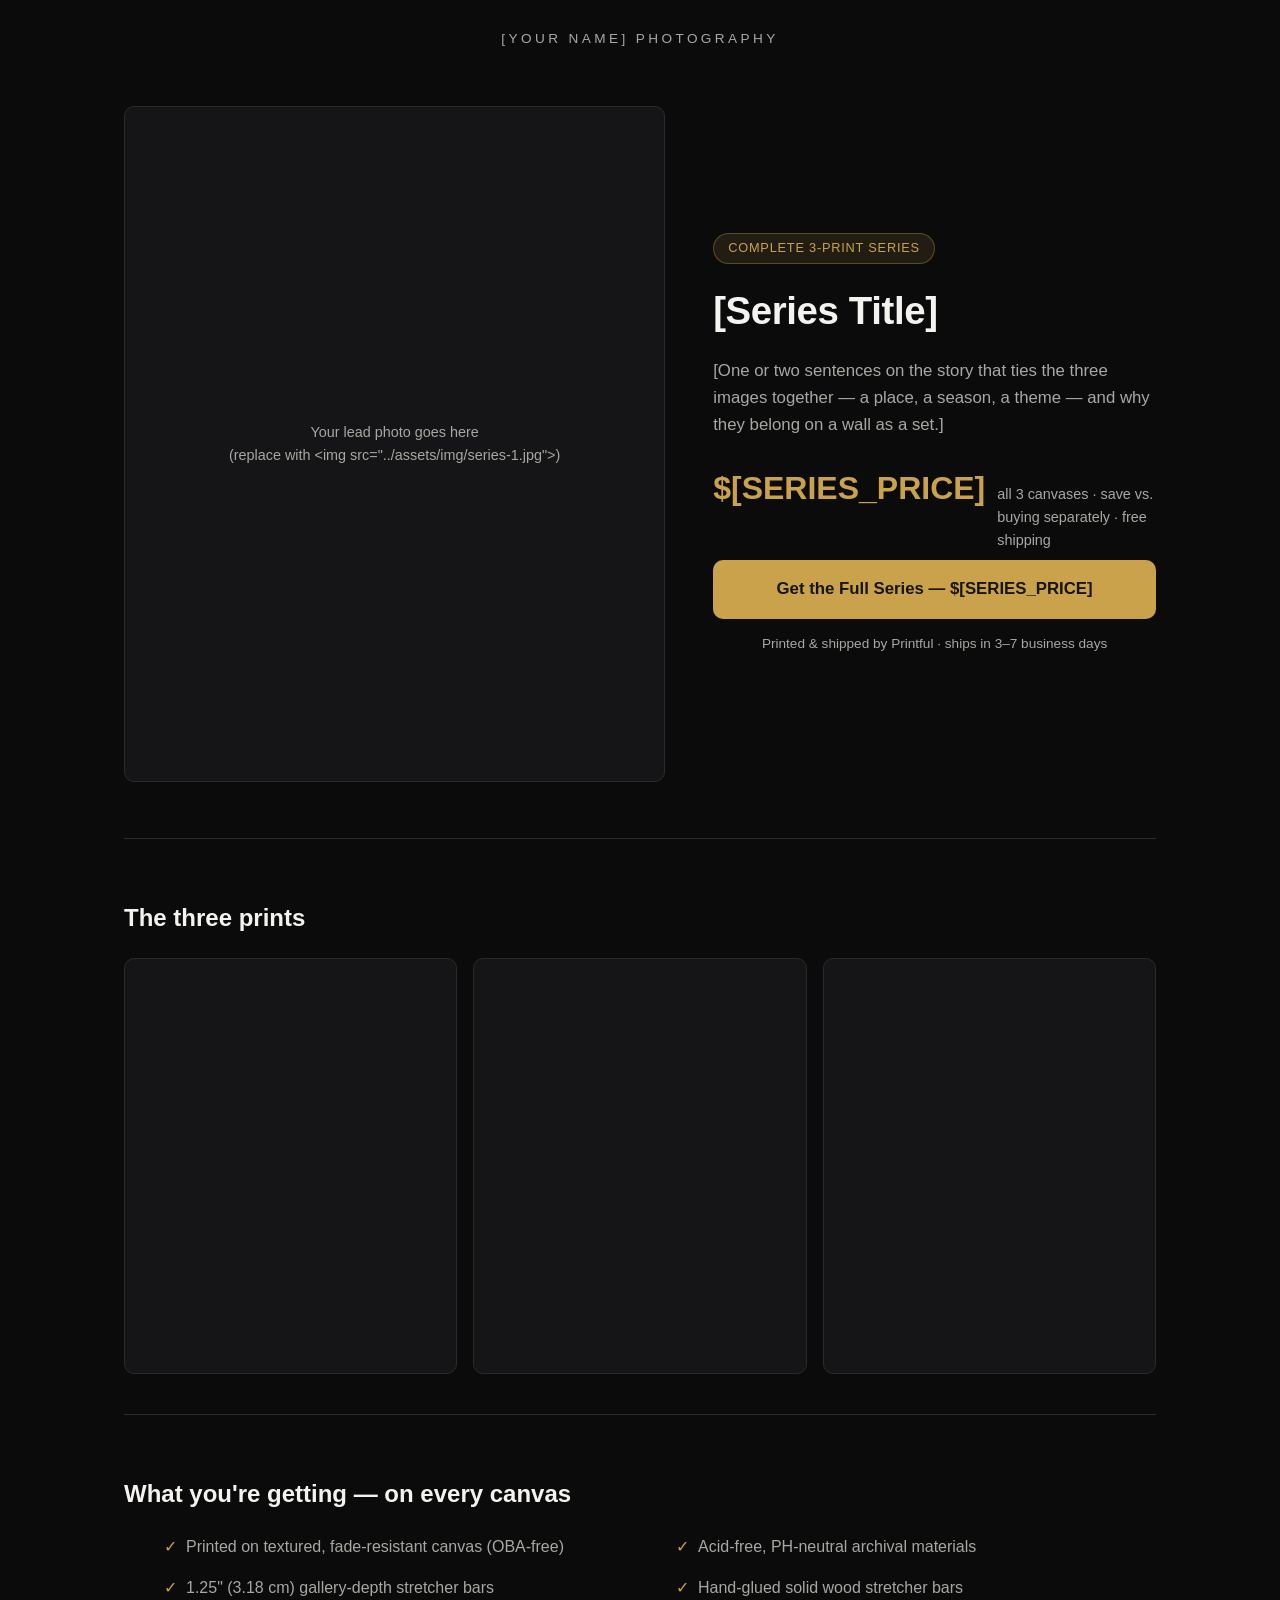
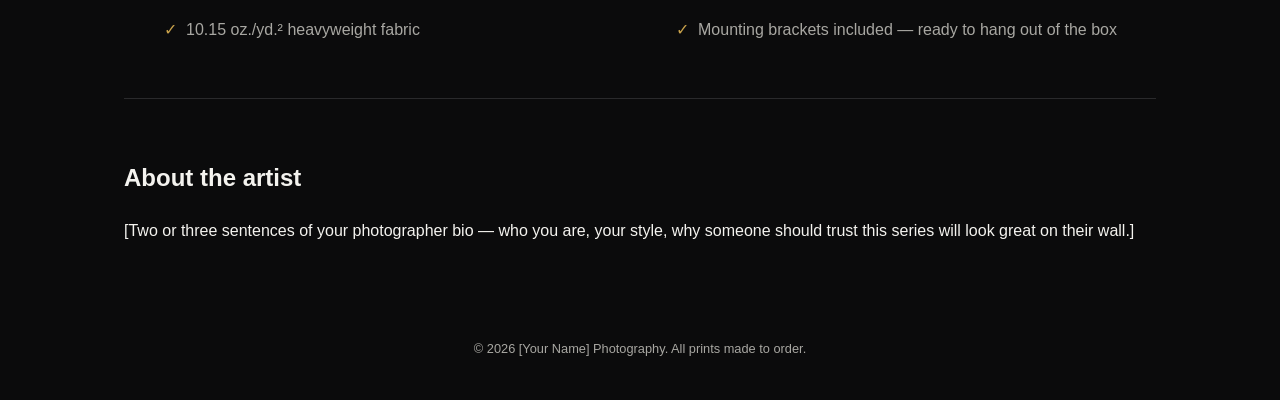
==== series/index.html @ 4031f1c7 "Create index.html template for photography series This HTML file serves as a template for a photogra" ====
<!DOCTYPE html>
<html lang="en">
<head>
<meta charset="UTF-8">
<meta name="viewport" content="width=device-width, initial-scale=1.0">
<title>[Series Title] — 3-Print Canvas Series | [Your Name] Photography</title>
<meta name="description" content="A 3-print fine art canvas series by [Your Name]. Museum-quality, fade-resistant, ready to hang together.">

<!-- ============================================================
     EDIT-ME CHECKLIST FOR THIS PAGE
     1. Replace [Your Name] / brand-mark text below.
     2. Replace the hero-image placeholder AND the 3 gallery thumbnails
        with your real photos:
          <img src="../assets/img/series-1.jpg" alt="...">
     3. Replace [Series Title] and copy.
     4. Set PRICE to your bundle price (should be less than 3x single price).
     5. Replace STRIPE_PAYMENT_LINK_SERIES with your Stripe Payment Link
        for the bundle product.
     ============================================================ -->
<link rel="stylesheet" href="../assets/css/styles.css">
</head>
<body>

<header class="site-header">
  <div class="brand-mark">[YOUR NAME] PHOTOGRAPHY</div>
</header>

<main class="wrap">

  <section class="hero" style="border-top:none;">
    <div class="hero-image placeholder">
      <!-- Replace with: <img src="../assets/img/series-1.jpg" alt="[Series Title]"> -->
      Your lead photo goes here<br>(replace with &lt;img src="../assets/img/series-1.jpg"&gt;)
    </div>

    <div class="hero-copy">
      <div class="badge">Complete 3-Print Series</div>
      <h1>[Series Title]</h1>
      <p class="subhead">
        [One or two sentences on the story that ties the three images together —
        a place, a season, a theme — and why they belong on a wall as a set.]
      </p>

      <div class="price-row">
        <span class="price">$[SERIES_PRICE]</span>
        <span class="price-note">all 3 canvases · save vs. buying separately · free shipping</span>
      </div>

      <a href="STRIPE_PAYMENT_LINK_SERIES" class="btn">Get the Full Series — $[SERIES_PRICE]</a>
      <div class="trust-note">Printed &amp; shipped by Printful · ships in 3–7 business days</div>
    </div>
  </section>

  <section>
    <h2>The three prints</h2>
    <div class="gallery-strip">
      <div class="thumb"><!-- <img src="../assets/img/series-1.jpg" alt="Print 1"> --></div>
      <div class="thumb"><!-- <img src="../assets/img/series-2.jpg" alt="Print 2"> --></div>
      <div class="thumb"><!-- <img src="../assets/img/series-3.jpg" alt="Print 3"> --></div>
    </div>
  </section>

  <section>
    <h2>What you're getting — on every canvas</h2>
    <ul class="specs-grid">
      <li>Printed on textured, fade-resistant canvas (OBA-free)</li>
      <li>Acid-free, PH-neutral archival materials</li>
      <li>1.25&quot; (3.18 cm) gallery-depth stretcher bars</li>
      <li>Hand-glued solid wood stretcher bars</li>
      <li>10.15 oz./yd.² heavyweight fabric</li>
      <li>Mounting brackets included — ready to hang out of the box</li>
    </ul>
  </section>

  <section>
    <h2>About the artist</h2>
    <p class="subhead">
      [Two or three sentences of your photographer bio — who you are, your style,
      why someone should trust this series will look great on their wall.]
    </p>
  </section>

</main>

<footer>
  © <span id="year"></span> [Your Name] Photography. All prints made to order.
</footer>

<script>
  document.getElementById('year').textContent = new Date().getFullYear();
</script>
</body>
</html>
---- assets/css/styles.css ----
/* =========================================================
   Shared styles for the photography print funnel
   Edit --brand and --accent below to match your own branding.
   ========================================================= */

:root {
  --bg: #0b0b0c;
  --bg-panel: #151517;
  --text: #f4f3ef;
  --text-muted: #a8a7a2;
  --brand: #f4f3ef;       /* headline / primary text color */
  --accent: #c9a24b;      /* buttons, price, highlights — swap to your brand color */
  --accent-hover: #dcb75f;
  --border: #2a2a2c;
  --radius: 10px;
  --max-width: 1080px;
  font-size: 16px;
}

* { box-sizing: border-box; }

html, body {
  margin: 0;
  padding: 0;
  background: var(--bg);
  color: var(--text);
  font-family: 'Helvetica Neue', Arial, sans-serif;
  line-height: 1.6;
  -webkit-font-smoothing: antialiased;
}

img { max-width: 100%; display: block; }

.wrap {
  max-width: var(--max-width);
  margin: 0 auto;
  padding: 0 24px;
}

/* ---------- Top nav / brand mark ---------- */
.site-header {
  padding: 28px 0 0;
  text-align: center;
}
.brand-mark {
  font-size: 0.85rem;
  letter-spacing: 0.25em;
  text-transform: uppercase;
  color: var(--text-muted);
}

/* ---------- Hero ---------- */
.hero {
  display: grid;
  grid-template-columns: 1.1fr 0.9fr;
  gap: 48px;
  align-items: center;
  padding: 56px 0;
}
@media (max-width: 860px) {
  .hero { grid-template-columns: 1fr; padding: 32px 0; }
}

.hero-image {
  border-radius: var(--radius);
  overflow: hidden;
  border: 1px solid var(--border);
  background: var(--bg-panel);
  aspect-ratio: 4 / 5;
}
.hero-image img { width: 100%; height: 100%; object-fit: cover; }

.hero-image.placeholder {
  display: flex;
  align-items: center;
  justify-content: center;
  color: var(--text-muted);
  font-size: 0.9rem;
  text-align: center;
  padding: 24px;
}

.hero-copy h1 {
  font-size: clamp(1.8rem, 3vw, 2.6rem);
  margin: 0 0 12px;
  color: var(--brand);
  font-weight: 600;
  letter-spacing: -0.01em;
}
.hero-copy .subhead {
  color: var(--text-muted);
  font-size: 1.05rem;
  margin-bottom: 24px;
}

.price-row {
  display: flex;
  align-items: baseline;
  gap: 12px;
  margin: 20px 0 8px;
}
.price {
  font-size: 2rem;
  font-weight: 700;
  color: var(--accent);
}
.price-note {
  color: var(--text-muted);
  font-size: 0.9rem;
}

/* ---------- Buttons ---------- */
.btn {
  display: inline-block;
  width: 100%;
  text-align: center;
  padding: 16px 24px;
  background: var(--accent);
  color: #17140a;
  font-weight: 700;
  font-size: 1.05rem;
  border: none;
  border-radius: var(--radius);
  text-decoration: none;
  cursor: pointer;
  transition: background 0.15s ease;
}
.btn:hover { background: var(--accent-hover); }
.btn-secondary {
  background: transparent;
  color: var(--text);
  border: 1px solid var(--border);
}
.btn-secondary:hover { background: var(--bg-panel); }
.btn-ghost {
  background: transparent;
  color: var(--text-muted);
  text-decoration: underline;
  width: auto;
  padding: 8px;
}

.trust-note {
  margin-top: 14px;
  font-size: 0.85rem;
  color: var(--text-muted);
  text-align: center;
}

/* ---------- Sections ---------- */
section { padding: 40px 0; border-top: 1px solid var(--border); }
h2 {
  font-size: 1.5rem;
  margin-bottom: 20px;
  color: var(--brand);
}

.specs-grid {
  display: grid;
  grid-template-columns: repeat(2, 1fr);
  gap: 16px 32px;
}
@media (max-width: 600px) { .specs-grid { grid-template-columns: 1fr; } }
.specs-grid li { color: var(--text-muted); list-style: none; padding-left: 22px; position: relative; }
.specs-grid li::before {
  content: "✓";
  color: var(--accent);
  position: absolute;
  left: 0;
}

.gallery-strip {
  display: grid;
  grid-template-columns: repeat(3, 1fr);
  gap: 16px;
}
@media (max-width: 700px) { .gallery-strip { grid-template-columns: 1fr; } }
.gallery-strip .thumb {
  aspect-ratio: 4/5;
  border-radius: var(--radius);
  border: 1px solid var(--border);
  background: var(--bg-panel);
  overflow: hidden;
}
.gallery-strip .thumb img { width: 100%; height: 100%; object-fit: cover; }

footer {
  text-align: center;
  padding: 40px 0;
  color: var(--text-muted);
  font-size: 0.8rem;
}

/* ---------- Upsell / downsell / thank-you layouts ---------- */
.center-page {
  min-height: 100vh;
  display: flex;
  align-items: center;
  justify-content: center;
  padding: 40px 0;
}
.offer-card {
  max-width: 680px;
  margin: 0 auto;
  background: var(--bg-panel);
  border: 1px solid var(--border);
  border-radius: var(--radius);
  padding: 40px;
  text-align: center;
}
.offer-card .hero-image { aspect-ratio: 16/10; margin-bottom: 24px; }
.offer-card h1 { font-size: 1.7rem; margin-bottom: 12px; }
.offer-card p.subhead { margin-bottom: 24px; }
.offer-actions { display: flex; flex-direction: column; gap: 12px; margin-top: 24px; }

.badge {
  display: inline-block;
  background: rgba(201,162,75,0.12);
  color: var(--accent);
  border: 1px solid rgba(201,162,75,0.35);
  border-radius: 999px;
  padding: 4px 14px;
  font-size: 0.8rem;
  letter-spacing: 0.06em;
  text-transform: uppercase;
  margin-bottom: 16px;
}

.checkmark {
  width: 56px;
  height: 56px;
  border-radius: 50%;
  background: var(--accent);
  color: #17140a;
  display: flex;
  align-items: center;
  justify-content: center;
  font-size: 1.6rem;
  margin: 0 auto 20px;
}
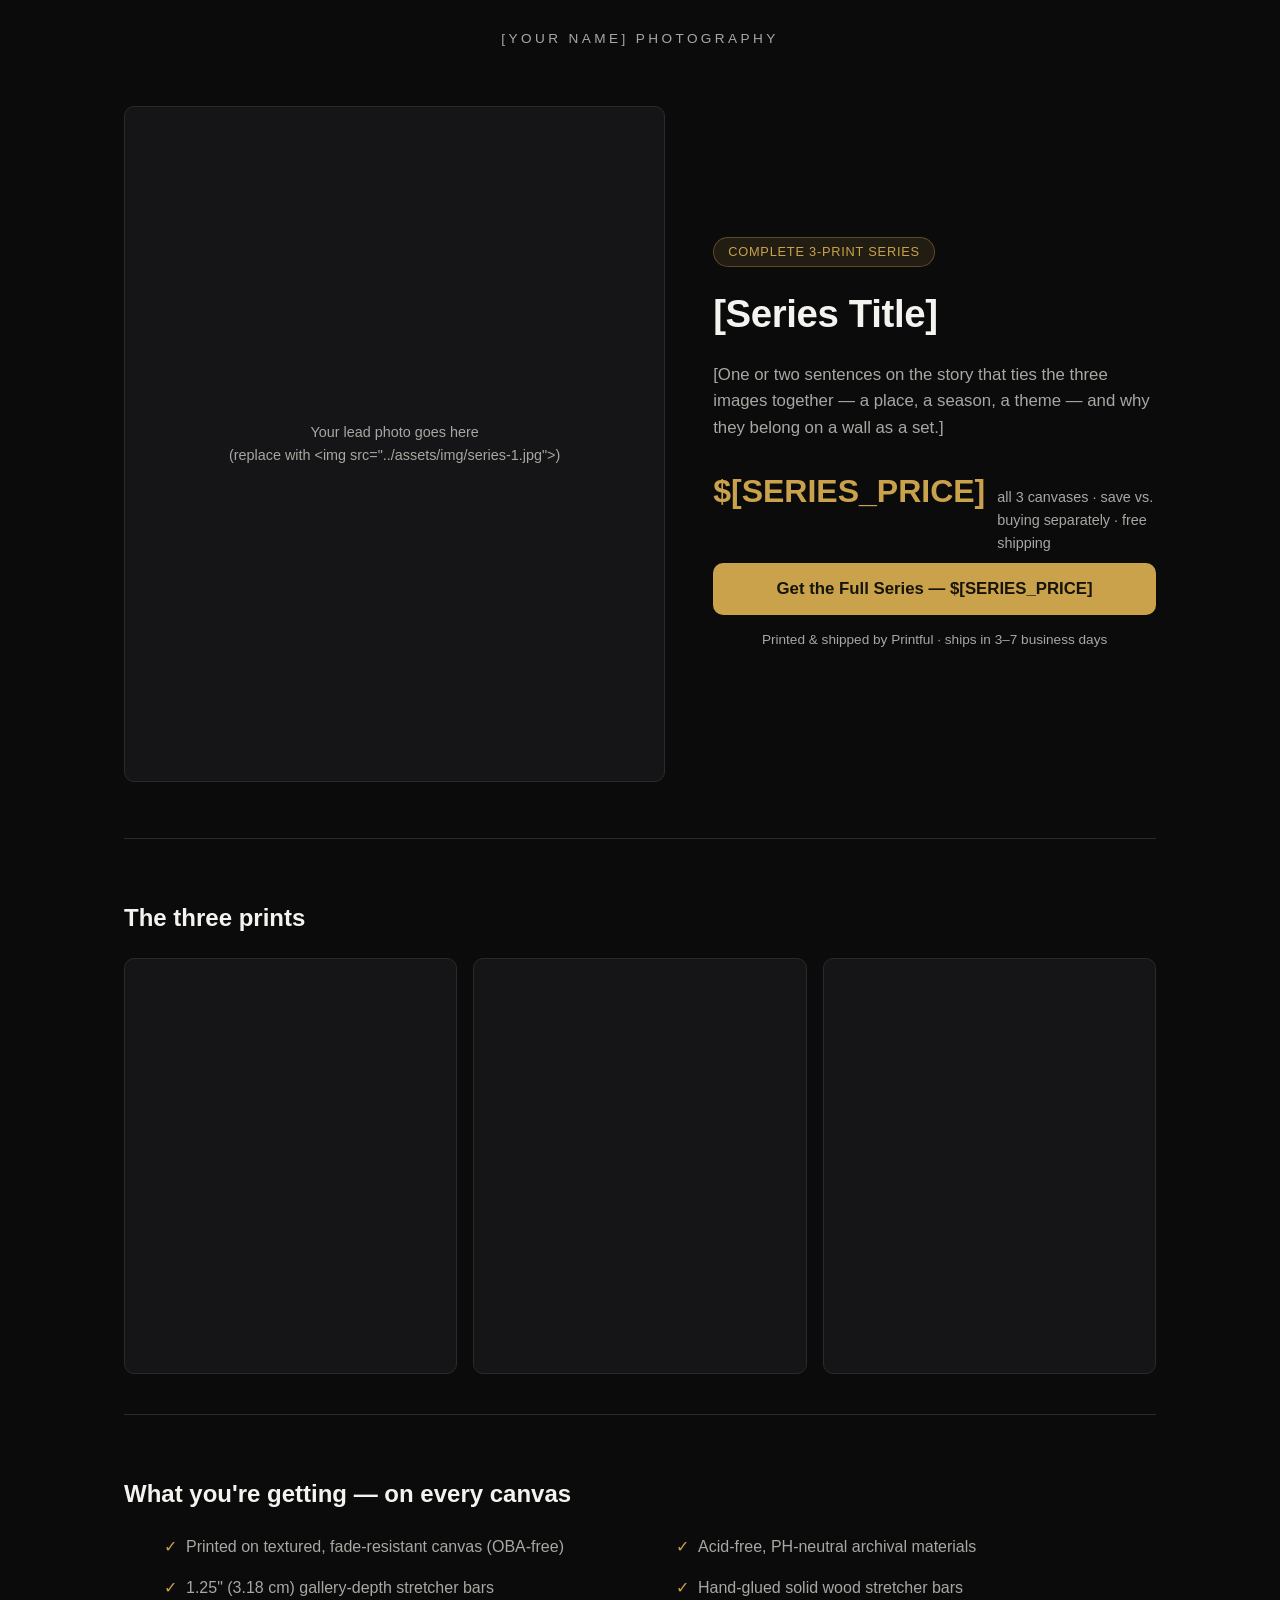
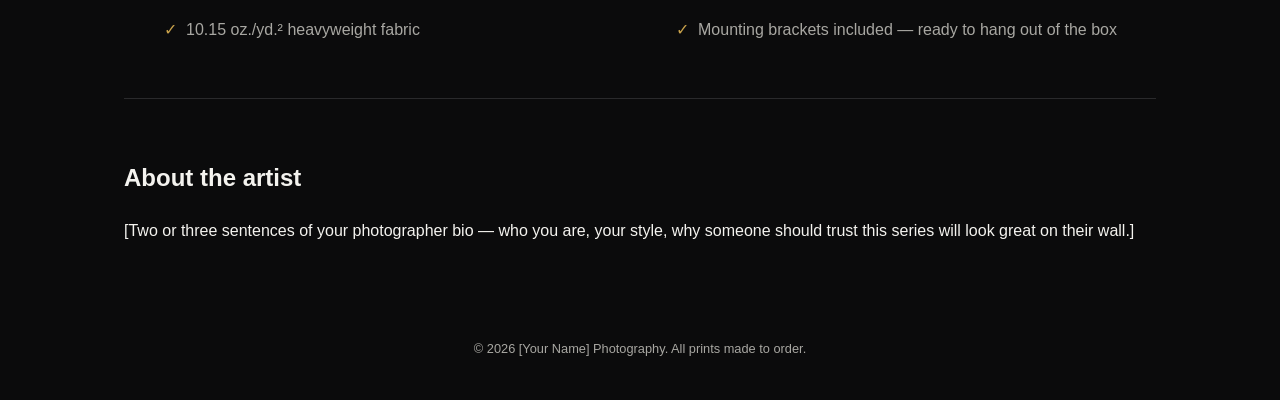
==== commit c8e7128c: "Update payment button and checkout logic in HTML" ====
--- a/series/index.html
+++ b/series/index.html
@@ -14,8 +14,10 @@
           <img src="../assets/img/series-1.jpg" alt="...">
      3. Replace [Series Title] and copy.
      4. Set PRICE to your bundle price (should be less than 3x single price).
-     5. Replace STRIPE_PAYMENT_LINK_SERIES with your Stripe Payment Link
-        for the bundle product.
+     5. Fill in this offer's price_id and the 3 bundle variant_id/image_url
+        entries in functions/product-config.js (key: "series-index").
+     6. Replace STRIPE_PUBLISHABLE_KEY near the bottom of this file with
+        your real Stripe PUBLISHABLE key (starts with pk_, safe to expose).
      ============================================================ -->
 <link rel="stylesheet" href="../assets/css/styles.css">
 </head>
@@ -46,7 +48,8 @@
         <span class="price-note">all 3 canvases · save vs. buying separately · free shipping</span>
       </div>
 
-      <a href="STRIPE_PAYMENT_LINK_SERIES" class="btn">Get the Full Series — $[SERIES_PRICE]</a>
+      <button type="button" id="buy-btn" class="btn">Get the Full Series — $[SERIES_PRICE]</button>
+      <div id="checkout-container" style="display:none; margin-top:24px;"></div>
       <div class="trust-note">Printed &amp; shipped by Printful · ships in 3–7 business days</div>
     </div>
   </section>
@@ -89,5 +92,41 @@
 <script>
   document.getElementById('year').textContent = new Date().getFullYear();
 </script>
+
+<script src="https://js.stripe.com/v3/"></script>
+<script>
+  // EDIT ME: replace with your Stripe PUBLISHABLE key (starts with "pk_" —
+  // safe to expose in client-side code; this is NOT your secret key).
+  const stripe = Stripe('STRIPE_PUBLISHABLE_KEY');
+
+  const buyBtn = document.getElementById('buy-btn');
+  const checkoutContainer = document.getElementById('checkout-container');
+
+  buyBtn.addEventListener('click', async () => {
+    buyBtn.disabled = true;
+    const originalLabel = buyBtn.textContent;
+    buyBtn.textContent = 'Loading…';
+
+    try {
+      const res = await fetch('/.netlify/functions/create-checkout-session', {
+        method: 'POST',
+        headers: { 'Content-Type': 'application/json' },
+        body: JSON.stringify({ product: 'series-index' }),
+      });
+      if (!res.ok) throw new Error('Checkout session request failed');
+      const { clientSecret } = await res.json();
+
+      const checkout = await stripe.initEmbeddedCheckout({ clientSecret });
+      checkoutContainer.style.display = 'block';
+      checkout.mount('#checkout-container');
+      buyBtn.style.display = 'none';
+    } catch (err) {
+      console.error(err);
+      buyBtn.disabled = false;
+      buyBtn.textContent = originalLabel;
+      alert('Something went wrong starting checkout — please try again.');
+    }
+  });
+</script>
 </body>
 </html>
